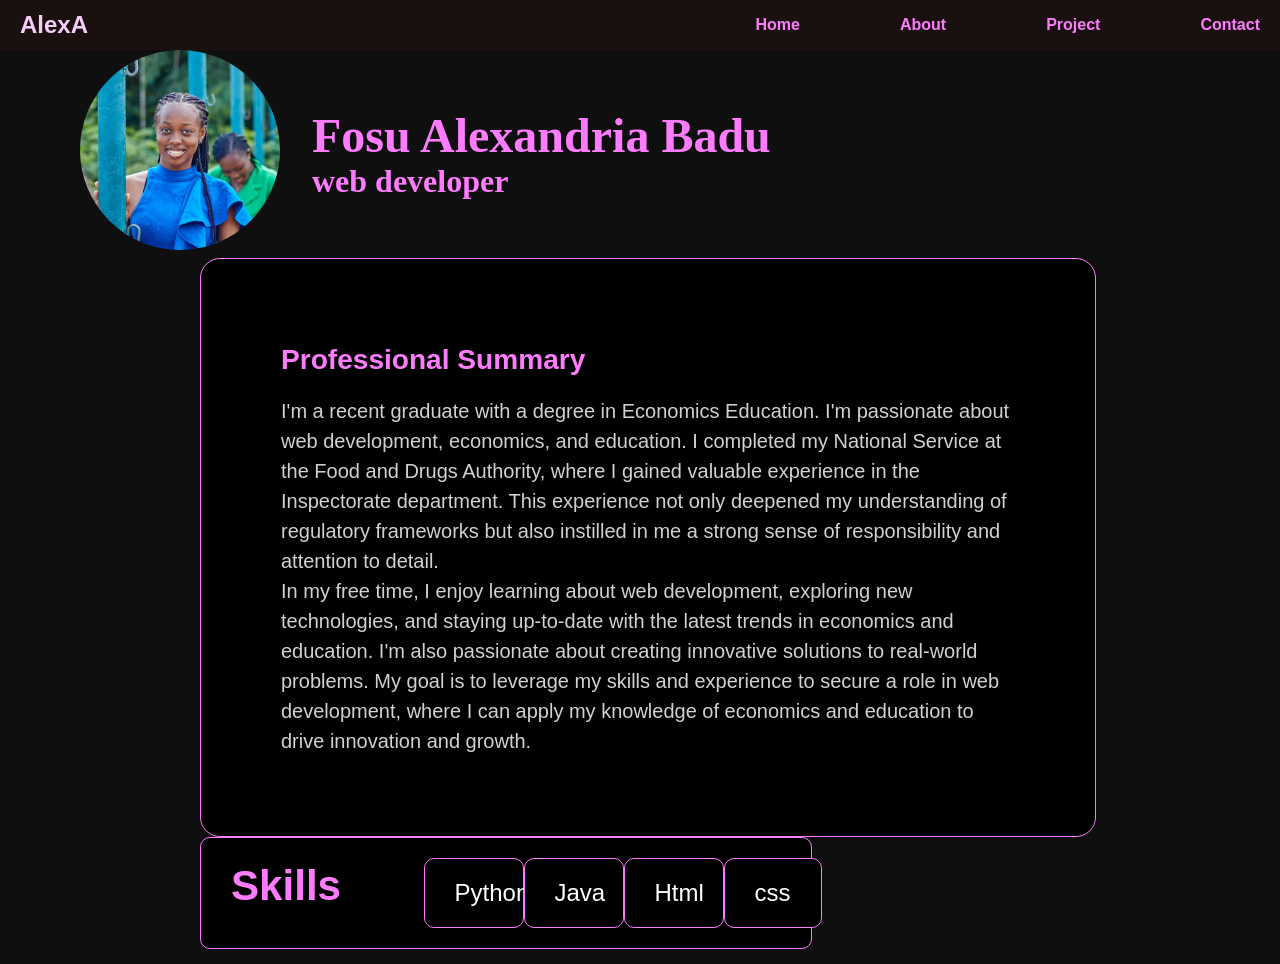
==== about.html @ 684d59dd "The push" ====
<!DOCTYPE html>
<html lang="en">

<head>
    <meta charset="UTF-8">
    <meta name="viewport" content="width=device-width, initial-scale=1.0">
    <link rel="stylesheet" href="https://cdnjs.cloudflare.com/ajax/libs/font-awesome/6.5.2/css/all.min.css">
    <title>Document</title>
    <link rel="stylesheet" href="css/styleA.css">
    <link rel="stylesheet" href="css/styles.css">
</head>

<body>
    <header>
        <h2 class="logo">AlexA</h2>
        <nav class="navigation">
            <a href="portfolio.html"> Home</a>
            <a href="">About</a>
            <a href="project.html">Project</a>
            <a href="contact.html"> Contact</a>
        </nav>
    </header>
    <main>
        <section class="hero-section">
            <div class="name-fig">
                <figure class="image">
                    <img class="image-here" src="images/alexa_profile-01 (1).png" alt="profile-pic">
                </figure>
                <div>
                    <h1>Fosu Alexandria Badu</h1>
                    <p>web developer </p>
                </div>
            </div>
            <div class="description">
                <div class="prof">
                    <h3> Professional Summary</h3>
                </div>
                <p>
                    I'm a recent graduate with a degree in Economics Education. I'm passionate about web
                    development, economics, and education. I completed my National Service at the Food and Drugs
                    Authority, where I gained valuable experience in the Inspectorate department.
                    This experience not only deepened my understanding of regulatory frameworks
                    but also instilled in me a strong sense of responsibility and attention to detail.
                </p>
                <p>
                    In my free time, I enjoy learning about web development, exploring new technologies,
                    and staying up-to-date with the latest trends in economics and education.
                    I'm also passionate about creating innovative solutions to real-world problems.
                    My goal is to leverage my skills and experience to secure a role in web development,
                    where I can apply my knowledge of economics and education to drive innovation and growth.
                </p>
            </div>
        </section>
        <section class="skills">
            <div class="skillinfo">
                <div class="skills">
                    <h3> Skills </h3>
                </div>
                <div class="skill-cont-spec">
                    <span class="spec">Python</span>
                    <span class="spec">Java</span>
                    <span class="spec">Html</span>
                    <span class="spec">css</span>
                </div>
                <div></div>
            </div>
        </section>
    </main>
    </div>
</body>

</html>
---- css/styleA.css ----
* {margin:0;
padding:0;
box-sizing: border-box;
}


.image-here {
    width: 200px;
    height: auto;
    border-radius: 50%;
    margin-left: 80px;
}

.name-fig {
    display: flex;
    align-items: center;
    gap: 2rem;
    color:rgb(253, 124, 253);
    font-weight: bolder;
    font-family: cursive;
    font-size: xx-large;
}

.description{
    background-color: #000;
    color: #d1d1d1; /*light grey text colour */
    padding: 80px;
    border-radius: 20px;
    width: 70%;
    max-width: 1300px;
    margin-left: 200px;
    align-items: center;
    justify-content: center;
    border: 0.5px solid rgb(253, 124, 253);
    

}

.description {
    font-size: 20px;
    line-height: 1.5;
}
 .prof{
    font-size: 24px;
    font-weight: bold;
    color:rgb(253, 124, 253);
    display: flex;
    align-items: center;
    gap: 15px;
    margin: 0 0 15px 0;
 }


.skillinfo{
    background-color: black;
    border-radius:10px ;
    display: flex;
    justify-content: space-between;
    padding: 20px 30px;
    align-items: center;
    border:0.5px solid rgb(253, 124, 253) ;
    max-width:1000px ;
    margin-left: 200px;
    gap: 20px; 
 }

 .skill-cont-spec {
    width: 50%;
    display: flex;
    justify-content: space-evenly;
 }

 .spec{
    background-color: black;
    color:#fff;
    display: flex;
    gap: 10px;
    flex-wrap: wrap;
    border: 0.5px solid rgb(253, 124, 253);  
    border-radius: 10px; 
    width: 100px;
    align-items: center;
    justify-content: space-evenly;
    padding: 20px 30px;
 }
.skills{
    color:rgb(253, 124, 253);
    font-size: 1.5em;
    margin-bottom: 15px;
    display: flex;
    align-items: center;
    gap: 10px;
    
}
---- css/styles.css ----
* {margin:0;
padding:0;
box-sizing: border-box;
}

body, html {
    background-color: #0f0f0f;
    position: relative; /* Add this */
    font-family: 'Segoe UI', Tahoma, Geneva, Verdana, sans-serif;
    background-repeat: no-repeat;
}


header {
    display: flex;
    justify-content: space-between;
    gap: 50px;
    background-color: rgb(26, 16, 16);
    color: white;
    height: 50px;
    align-items: center;
    font-size: medium;
    font-weight: bold;
}

.logo {
    margin-left: 20px;
    color: #f5cdf7;
}

.navigation {
    display: flex;
    gap: 100px;
    font-size: medium;
    font-weight: bold;
    justify-content: center;
    align-items: center;
    color: rgb(253, 124, 253);;
    margin-right: 20px;
}
.navigation a{
    color: rgb(253, 124, 253);;
    text-decoration: none;
}

.intro {
    font-size: 50px;
    font-weight: bold;
    align-items: center;
    color:rgb(253, 124, 253);
    margin-top: 200px;
    margin-left: 100px;
}

.welcome {
    margin-left: 100px;
    color: white;
    font-size: 20px;
}

.cv {
    margin-left: 100px;
    padding: 10px 30px;
    border-radius: 5px;
    background-color: rgb(182, 37, 93);
    border: none;
    color: white;
    font-size: 15px;
    cursor: pointer;
    box-shadow: 10px 10px 10px blueviolet;
}

main {
    /* Removed display: flex; */
}

.side_pic {
    height: 700px; /* Adjust height as needed */
    width: auto;
    border-top-left-radius: 50%;
    border-bottom-left-radius: 50%;
    position: absolute; /* Add this */
    top: 50px; /* Position below the navbar, which is 50px tall */
    right: 0; /* Add this */
}

footer {
    display: flex;
        justify-content: center;}
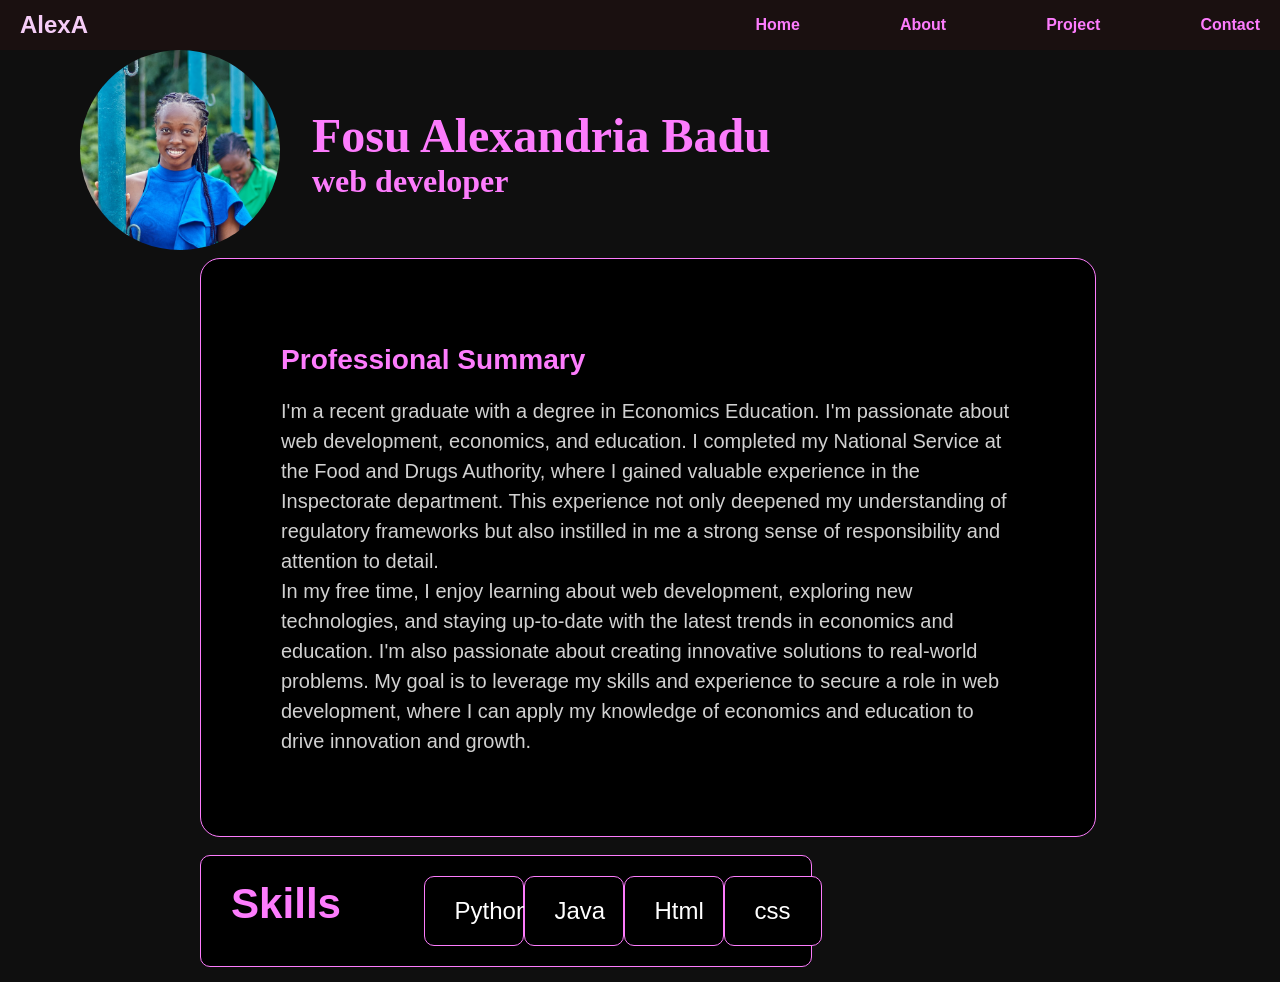
==== commit 32b63b63: "the same thing" ====
--- a/about.html
+++ b/about.html
@@ -14,7 +14,7 @@
     <header>
         <h2 class="logo">AlexA</h2>
         <nav class="navigation">
-            <a href="portfolio.html"> Home</a>
+            <a href="index.html"> Home</a>
             <a href="">About</a>
             <a href="project.html">Project</a>
             <a href="contact.html"> Contact</a>
@@ -50,6 +50,7 @@
                     where I can apply my knowledge of economics and education to drive innovation and growth.
                 </p>
             </div>
+            <br>
         </section>
         <section class="skills">
             <div class="skillinfo">
